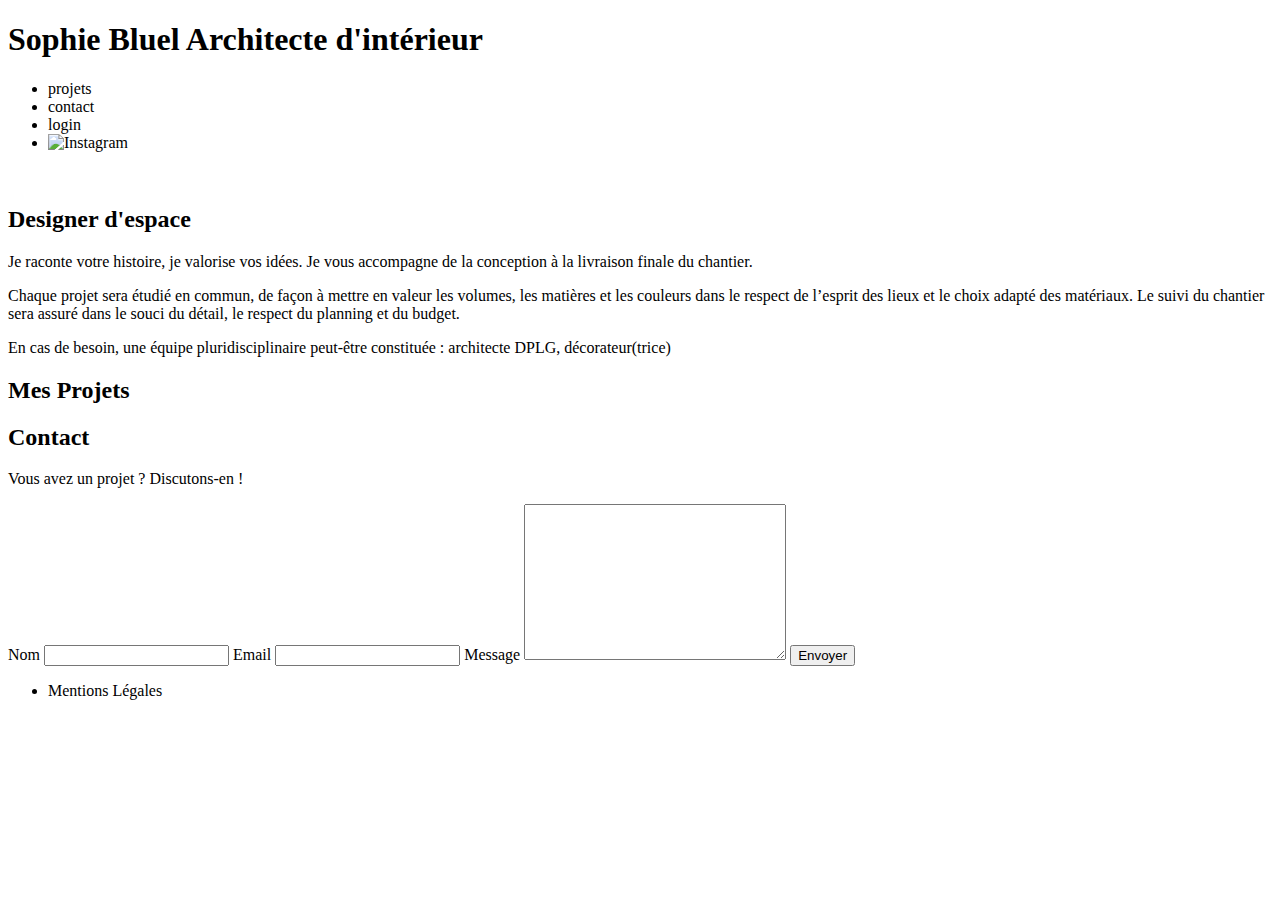
==== FrontEnd/index.html @ 191ab617 "-> Suppression du contenu de la gallerie afin de rendre cette partie dynamique. -> Création du scrip" ====
<!DOCTYPE html>
<html lang="fr">
<head>
	<meta charset="UTF-8">
	<title>Sophie Bluel - Architecte d'intérieur</title>
	<meta name="viewport" content="width=device-width, initial-scale=1.0">
	<link rel="preconnect" href="https://fonts.googleapis.com">
	<link rel="preconnect" href="https://fonts.gstatic.com" crossorigin>
	<link href="https://fonts.googleapis.com/css2?family=Syne:wght@700;800&family=Work+Sans&display=swap" rel="stylesheet">
	<meta name="description" content="">
	<link rel="stylesheet" href="./assets/style.css">
	<script type="module" src="script.js"></script>
</head>
<body>
<header>
	<h1>Sophie Bluel <span>Architecte d'intérieur</span></h1>
	<nav>
		<ul>
			<li>projets</li>
			<li>contact</li>
			<li>login</li>
			<li><img src="./assets/icons/instagram.png" alt="Instagram"></li>
		</ul>
	</nav>
</header>
<main>
	<section id="introduction">
		<figure>
			<img src="./assets/images/sophie-bluel.png" alt="">
		</figure>
		<article>
			<h2>Designer d'espace</h2>
			<p>Je raconte votre histoire, je valorise vos idées. Je vous accompagne de la conception à la livraison finale du chantier.</p>
			<p>Chaque projet sera étudié en commun, de façon à mettre en valeur les volumes, les matières et les couleurs dans le respect de l’esprit des lieux et le choix adapté des matériaux. Le suivi du chantier sera assuré dans le souci du détail, le respect du planning et du budget.</p>
			<p>En cas de besoin, une équipe pluridisciplinaire peut-être constituée : architecte DPLG, décorateur(trice)</p>
		</article>
	</section>
	<section id="portfolio">
		<h2>Mes Projets</h2>
		<div class="gallery">
			
		</div>
	</section>
	<section id="contact">
		<h2>Contact</h2>
		<p>Vous avez un projet ? Discutons-en !</p>
		<form action="#" method="post">
			<label for="name">Nom</label>
			<input type="text" name="name" id="name">
			<label for="email">Email</label>
			<input type="email" name="email" id="email">
			<label for="message">Message</label>
			<textarea name="message" id="message" cols="30" rows="10"></textarea>
			<input type="submit" value="Envoyer">
		</form>
	</section>
</main>

<footer>
	<nav>
		<ul>
			<li>Mentions Légales</li>
		</ul>
	</nav>
</footer>
</body>
</html>
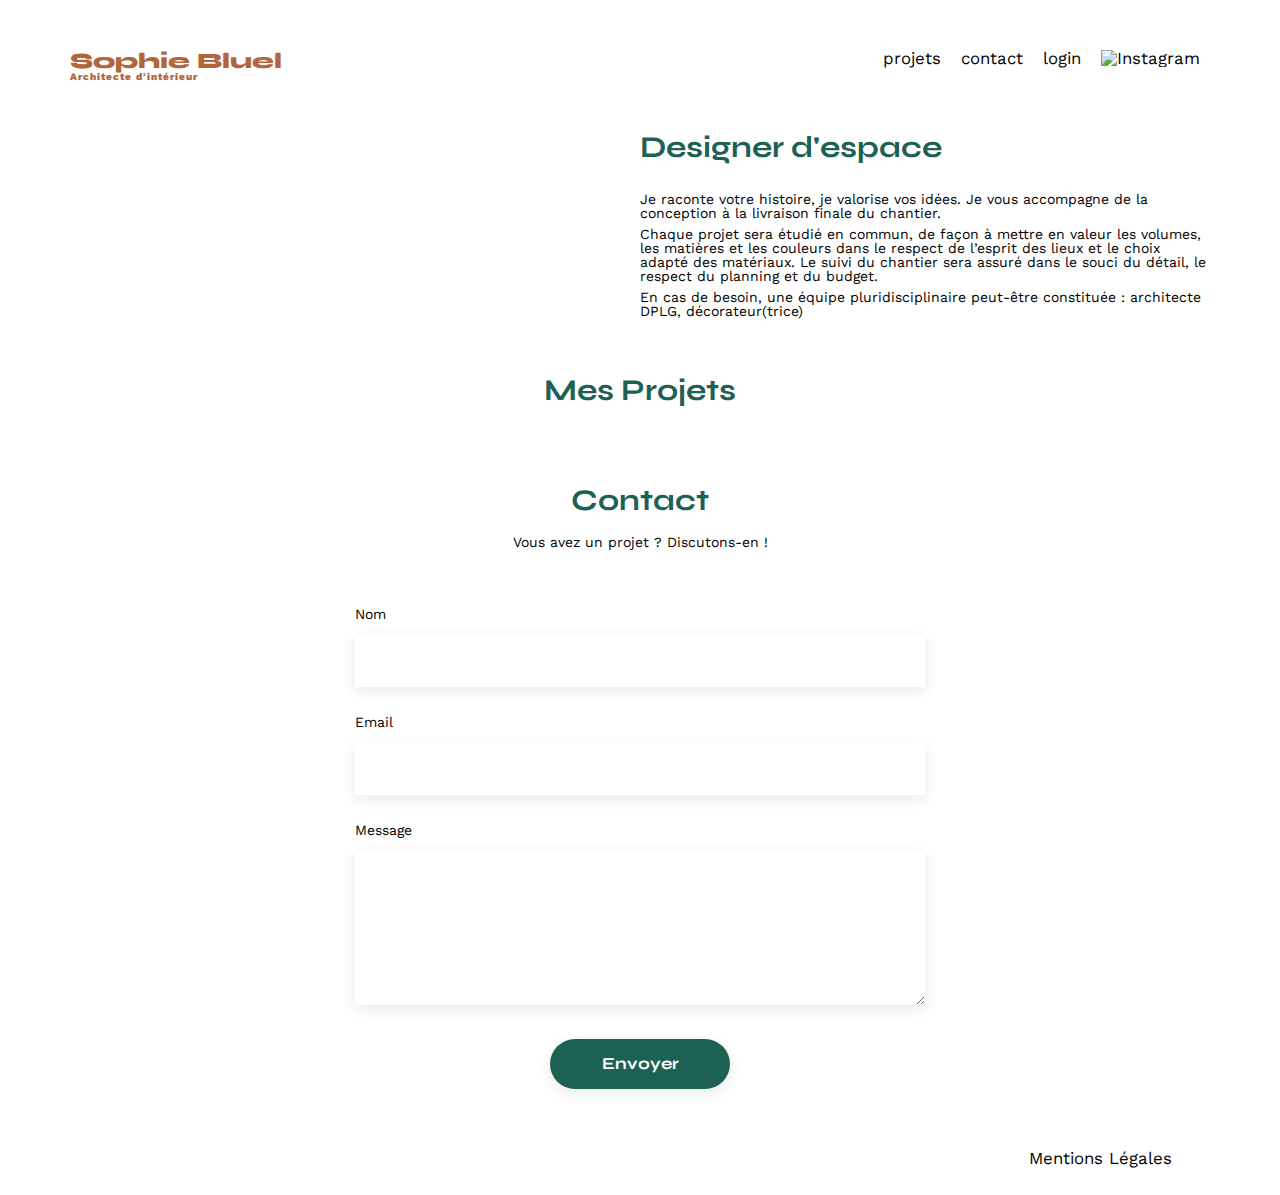
==== commit 7b8ddb11: "-> Mise en place des filtres d'affichage des travaux sur la page d'accueil ainsi que le système de f" ====
--- a/FrontEnd/index.html
+++ b/FrontEnd/index.html
@@ -1,67 +1,76 @@
 <!DOCTYPE html>
 <html lang="fr">
+
 <head>
 	<meta charset="UTF-8">
 	<title>Sophie Bluel - Architecte d'intérieur</title>
 	<meta name="viewport" content="width=device-width, initial-scale=1.0">
 	<link rel="preconnect" href="https://fonts.googleapis.com">
 	<link rel="preconnect" href="https://fonts.gstatic.com" crossorigin>
-	<link href="https://fonts.googleapis.com/css2?family=Syne:wght@700;800&family=Work+Sans&display=swap" rel="stylesheet">
+	<link href="https://fonts.googleapis.com/css2?family=Syne:wght@700;800&family=Work+Sans&display=swap"
+		rel="stylesheet">
 	<meta name="description" content="">
 	<link rel="stylesheet" href="./assets/style.css">
-	<script type="module" src="script.js"></script>
+	<script type="module" src="./scripts/index.js"></script>
 </head>
+
 <body>
-<header>
-	<h1>Sophie Bluel <span>Architecte d'intérieur</span></h1>
-	<nav>
-		<ul>
-			<li>projets</li>
-			<li>contact</li>
-			<li>login</li>
-			<li><img src="./assets/icons/instagram.png" alt="Instagram"></li>
-		</ul>
-	</nav>
-</header>
-<main>
-	<section id="introduction">
-		<figure>
-			<img src="./assets/images/sophie-bluel.png" alt="">
-		</figure>
-		<article>
-			<h2>Designer d'espace</h2>
-			<p>Je raconte votre histoire, je valorise vos idées. Je vous accompagne de la conception à la livraison finale du chantier.</p>
-			<p>Chaque projet sera étudié en commun, de façon à mettre en valeur les volumes, les matières et les couleurs dans le respect de l’esprit des lieux et le choix adapté des matériaux. Le suivi du chantier sera assuré dans le souci du détail, le respect du planning et du budget.</p>
-			<p>En cas de besoin, une équipe pluridisciplinaire peut-être constituée : architecte DPLG, décorateur(trice)</p>
-		</article>
-	</section>
-	<section id="portfolio">
-		<h2>Mes Projets</h2>
-		<div class="gallery">
-			
-		</div>
-	</section>
-	<section id="contact">
-		<h2>Contact</h2>
-		<p>Vous avez un projet ? Discutons-en !</p>
-		<form action="#" method="post">
-			<label for="name">Nom</label>
-			<input type="text" name="name" id="name">
-			<label for="email">Email</label>
-			<input type="email" name="email" id="email">
-			<label for="message">Message</label>
-			<textarea name="message" id="message" cols="30" rows="10"></textarea>
-			<input type="submit" value="Envoyer">
-		</form>
-	</section>
-</main>
+	<header>
+		<h1>Sophie Bluel <span>Architecte d'intérieur</span></h1>
+		<nav>
+			<ul>
+				<li>projets</li>
+				<li>contact</li>
+				<li><a href="./login.html">login</a></li>
+				<li><img src="./assets/icons/instagram.png" alt="Instagram"></li>
+			</ul>
+		</nav>
+	</header>
+	<main>
+		<section id="introduction">
+			<figure>
+				<img src="./assets/images/sophie-bluel.png" alt="">
+			</figure>
+			<article>
+				<h2>Designer d'espace</h2>
+				<p>Je raconte votre histoire, je valorise vos idées. Je vous accompagne de la conception à la livraison
+					finale du chantier.</p>
+				<p>Chaque projet sera étudié en commun, de façon à mettre en valeur les volumes, les matières et les
+					couleurs dans le respect de l’esprit des lieux et le choix adapté des matériaux. Le suivi du
+					chantier sera assuré dans le souci du détail, le respect du planning et du budget.</p>
+				<p>En cas de besoin, une équipe pluridisciplinaire peut-être constituée : architecte DPLG,
+					décorateur(trice)</p>
+			</article>
+		</section>
+		<section id="portfolio">
+			<h2>Mes Projets</h2>
+			<div class="filters">
+			</div>
+			<div class="gallery">
+			</div>
+		</section>
+		<section id="contact">
+			<h2>Contact</h2>
+			<p>Vous avez un projet ? Discutons-en !</p>
+			<form action="#" method="post">
+				<label for="name">Nom</label>
+				<input type="text" name="name" id="name">
+				<label for="email">Email</label>
+				<input type="email" name="email" id="email">
+				<label for="message">Message</label>
+				<textarea name="message" id="message" cols="30" rows="10"></textarea>
+				<input type="submit" value="Envoyer">
+			</form>
+		</section>
+	</main>
 
-<footer>
-	<nav>
-		<ul>
-			<li>Mentions Légales</li>
-		</ul>
-	</nav>
-</footer>
+	<footer>
+		<nav>
+			<ul>
+				<li>Mentions Légales</li>
+			</ul>
+		</nav>
+	</footer>
 </body>
-</html>
+
+</html>--- a/FrontEnd/assets/style.css
+++ b/FrontEnd/assets/style.css
@@ -0,0 +1,356 @@
+/* http://meyerweb.com/eric/tools/css/reset/
+   v2.0 | 20110126
+   License: none (public domain)
+*/
+
+html,
+body,
+div,
+span,
+applet,
+object,
+iframe,
+h1,
+h2,
+h3,
+h4,
+h5,
+h6,
+p,
+blockquote,
+pre,
+a,
+abbr,
+acronym,
+address,
+big,
+cite,
+code,
+del,
+dfn,
+em,
+img,
+ins,
+kbd,
+q,
+s,
+samp,
+small,
+strike,
+strong,
+sub,
+sup,
+tt,
+var,
+b,
+u,
+i,
+center,
+dl,
+dt,
+dd,
+ol,
+ul,
+li,
+fieldset,
+form,
+label,
+legend,
+table,
+caption,
+tbody,
+tfoot,
+thead,
+tr,
+th,
+td,
+article,
+aside,
+canvas,
+details,
+embed,
+figure,
+figcaption,
+footer,
+header,
+hgroup,
+menu,
+nav,
+output,
+ruby,
+section,
+summary,
+time,
+mark,
+audio,
+video {
+	margin: 0;
+	padding: 0;
+	border: 0;
+	font-size: 100%;
+	font: inherit;
+	vertical-align: baseline;
+}
+
+/* HTML5 display-role reset for older browsers */
+article,
+aside,
+details,
+figcaption,
+figure,
+footer,
+header,
+hgroup,
+menu,
+nav,
+section {
+	display: block;
+}
+
+body {
+	line-height: 1;
+}
+
+ol,
+ul {
+	list-style: none;
+}
+
+blockquote,
+q {
+	quotes: none;
+}
+
+blockquote:before,
+blockquote:after,
+q:before,
+q:after {
+	content: '';
+	content: none;
+}
+
+table {
+	border-collapse: collapse;
+	border-spacing: 0;
+}
+
+/** end reset css**/
+body {
+	max-width: 1140px;
+	margin: auto;
+	font-family: 'Work Sans';
+	font-size: 14px;
+}
+
+header {
+	display: flex;
+	justify-content: space-between;
+	margin: 50px 0
+}
+
+section {
+	margin: 50px 0
+}
+
+a {
+	color: black;
+}
+
+/* Cette partie concernant les titres de niveau 1. */
+h1 {
+	display: flex;
+	flex-direction: column;
+	font-family: 'Syne';
+	font-size: 22px;
+	font-weight: 800;
+	color: #B1663C
+}
+
+h1>span {
+	font-family: 'Work Sans';
+	font-size: 10px;
+	letter-spacing: 0.1em;
+}
+
+/* Cette partie concernant les titres de niveau 2. */
+h2 {
+	font-family: 'Syne';
+	font-weight: 700;
+	font-size: 30px;
+	color: #1D6154
+}
+
+/* Cette partie concernant la barre de navigation. */
+nav ul {
+	display: flex;
+	align-items: center;
+	list-style-type: none;
+
+}
+
+nav li {
+	padding: 0 10px;
+	font-size: 1.2em;
+}
+
+nav a {
+	text-decoration: none;
+}
+
+nav .weight {
+	font-weight: 600;
+}
+
+li:hover,
+nav a:hover {
+	color: #B1663C;
+}
+
+/* Cette partie concerne la section introduction (présentation). */
+#introduction {
+	display: flex;
+	align-items: center;
+}
+
+#introduction figure {
+	flex: 1
+}
+
+#introduction img {
+	display: block;
+	margin: auto;
+	width: 80%;
+}
+
+#introduction article {
+	flex: 1
+}
+
+#introduction h2 {
+	margin-bottom: 1em;
+}
+
+#introduction p {
+	margin-bottom: 0.5em;
+}
+
+#portfolio h2 {
+	text-align: center;
+	margin-bottom: 1em;
+}
+
+/* Cette partie concerne les filtres des travaux effectués par l'architecte d'intérieur. */
+.filters {
+	display: flex;
+	flex-direction: row;
+	justify-content: center;
+}
+
+.filters .btn {
+	font-family: 'Syne';
+	font-weight: 700;
+	color: #1D6154;
+	background-color: white;
+	border: 1px solid #1D6154;
+	text-align: center;
+	border-radius: 60px;
+	padding: 9px;
+	min-width: 100px;
+	width: auto;
+	margin-left: 5px;
+	margin-right: 5px;
+}
+
+.filters .btn_selected {
+	color: white;
+	background-color: #1D6154;
+}
+
+/* Cette partie concerne la gallerie affichant les travaux de l'architecte d'intérieur. */
+.gallery {
+	width: 100%;
+	display: grid;
+	grid-template-columns: 1fr 1fr 1fr;
+	grid-column-gap: 20px;
+	grid-row-gap: 20px;
+}
+
+.gallery img {
+	width: 100%;
+
+}
+
+/* Cette partie concerne la section contact et la section de connexion (les formulaires). */
+#login {
+	width: 50%;
+	margin-top: 168px;
+	margin-right : auto;
+	margin-bottom: 355px;
+	margin-left: auto;
+}
+
+#contact {
+	width: 50%;
+	margin: auto;
+}
+
+#contact>*,
+#login>* {
+	text-align: center;
+
+}
+
+#contact h2,
+#login h2 {
+	margin-bottom: 20px;
+}
+
+#contact form,
+#login form {
+	text-align: left;
+	margin-top: 30px;
+	display: flex;
+	flex-direction: column;
+}
+
+#contact input,
+#login input {
+	height: 50px;
+	font-size: 1.2em;
+	border: none;
+	box-shadow: 0px 4px 14px rgba(0, 0, 0, 0.09);
+}
+
+#contact label,
+#login label {
+	margin: 2em 0 1em 0;
+}
+
+#contact textarea {
+	border: none;
+	box-shadow: 0px 4px 14px rgba(0, 0, 0, 0.09);
+}
+
+input[type="submit"] {
+	font-family: 'Syne';
+	font-weight: 700;
+	color: white;
+	background-color: #1D6154;
+	margin: 2em auto;
+	width: 180px;
+	text-align: center;
+	border-radius: 60px;
+}
+
+
+#login a {
+	width: 50%;
+	margin: auto;
+}
+
+/* Cette partie concerne le pied de page. */
+footer nav ul {
+	display: flex;
+	justify-content: flex-end;
+	margin: 2em;
+}